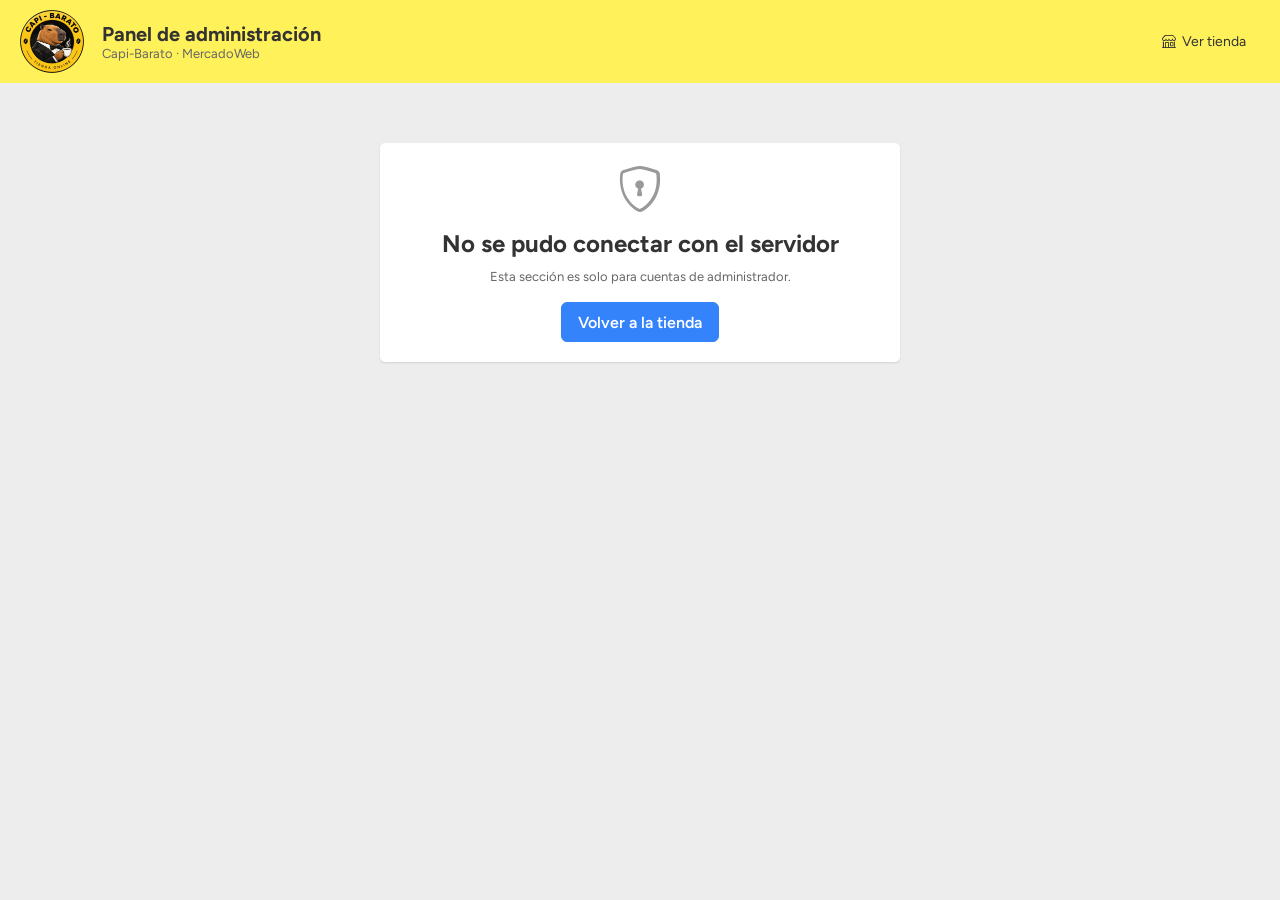
==== admin/index.html @ 98d7c1a0 "feat: actualiza identidad visual, encabezado y backend de Capi-Barato Publica el estado completo del" ====
<!DOCTYPE html>
<html lang="es">
<head>
    <meta charset="UTF-8">
    <meta name="viewport" content="width=device-width, initial-scale=1.0">
    <meta name="robots" content="noindex, nofollow">
    <meta name="description" content="Panel de administración de Capi-Barato.">
    <link rel="icon" href="../img/logo/favicon.ico" sizes="any">
    <link rel="icon" type="image/png" sizes="32x32" href="../img/logo/favicon-32.png">
    <link rel="apple-touch-icon" href="../img/logo/apple-touch-icon.png">
    <link rel="stylesheet" href="https://cdn.jsdelivr.net/npm/bootstrap-icons@1.11.1/font/bootstrap-icons.css">
    <link rel="stylesheet" href="admin.css">
    <title>Panel de administración - Capi-Barato</title>
</head>
<body>
    <header class="admin-header">
        <div class="admin-header-interno">
            <a href="../index.html" aria-label="Ir a la tienda Capi-Barato">
                <img src="../img/logo/capi-barato-logo.png" alt="Capi-Barato, tienda online" class="logo">
            </a>
            <h1>Panel de administración <small>Capi-Barato · MercadoWeb</small></h1>
            <div class="admin-cuenta">
                <a href="../index.html"><i class="bi bi-shop" aria-hidden="true"></i> <span class="texto-largo">Ver tienda</span></a>
                <span class="admin-usuario" id="admin-usuario"></span>
                <button type="button" id="btn-cerrar-sesion" class="oculto"><i class="bi bi-box-arrow-right" aria-hidden="true"></i> Cerrar sesión</button>
            </div>
        </div>
    </header>

    <noscript>
        <p class="tarjeta" style="max-width:600px;margin:20px auto;">El panel de Capi-Barato necesita JavaScript habilitado.</p>
    </noscript>

    <div class="admin-layout oculto" id="admin-layout">
        <nav class="admin-nav" aria-label="Secciones del panel">
            <ul>
                <li><a href="#/dashboard" data-vista="dashboard"><i class="bi bi-speedometer2" aria-hidden="true"></i> Dashboard</a></li>
                <li><a href="#/pedidos" data-vista="pedidos"><i class="bi bi-receipt" aria-hidden="true"></i> Pedidos <span class="contador-nav oculto" id="nav-pendientes" title="Pedidos pendientes"></span></a></li>
                <li><a href="#/productos" data-vista="productos"><i class="bi bi-box-seam" aria-hidden="true"></i> Productos</a></li>
                <li><a href="#/inventario" data-vista="inventario"><i class="bi bi-clipboard-data" aria-hidden="true"></i> Inventario <span class="contador-nav oculto" id="nav-alertas" title="Productos con stock bajo"></span></a></li>
                <li><a href="#/categorias" data-vista="categorias"><i class="bi bi-tags" aria-hidden="true"></i> Categorías</a></li>
                <li><a href="#/usuarios" data-vista="usuarios"><i class="bi bi-people" aria-hidden="true"></i> Usuarios</a></li>
                <li><a href="#/estadisticas" data-vista="estadisticas"><i class="bi bi-bar-chart" aria-hidden="true"></i> Estadísticas</a></li>
            </ul>
        </nav>
        <main class="admin-main" id="admin-main" tabindex="-1">
            <p class="cargando">Cargando…</p>
        </main>
    </div>

    <section class="sin-permiso tarjeta oculto" id="sin-permiso" aria-live="polite">
        <i class="bi bi-shield-lock" aria-hidden="true"></i>
        <h2>No tenés permiso para entrar al panel</h2>
        <p class="nota" style="margin:10px 0 16px;">Esta sección es solo para cuentas de administrador.</p>
        <a class="btn" href="../index.html">Volver a la tienda</a>
    </section>

    <div class="avisos" id="avisos" aria-live="polite" aria-atomic="false"></div>

    <script src="js/comun.js"></script>
    <script src="js/dashboard.js"></script>
    <script src="js/estadisticas.js"></script>
    <script src="js/pedidos.js"></script>
    <script src="js/productos.js"></script>
    <script src="js/inventario.js"></script>
    <script src="js/categorias.js"></script>
    <script src="js/usuarios.js"></script>
    <script src="js/inicio.js"></script>
</body>
</html>
---- admin/admin.css ----
/* Panel administrativo de Capi-Barato (Bloque 5).
   Usa la misma identidad que la tienda: paleta (#3483fa, #00a650, #fff159, #ededed), Figtree, Bootstrap Icons,
   tarjetas blancas con radio 5px y sombra suave, encabezado amarillo con el logo. */
@import url('https://fonts.googleapis.com/css2?family=Figtree:wght@300;400;500;600;700;800&display=swap');
:root{
    --clr-blue:#3483fa;
    --clr-blue-oscuro:#2968c8;
    --clr-green:#00a650;
    --clr-grey-fondo:#ededed;
    --clr-yellow:#fff159;
    --clr-rojo:#d63b3b;
    --clr-texto:#333;
    --clr-suave:#666;
    --sombra: 0 1px 2px 0 rgba(0,0,0,.12);
}
*{ margin:0; padding:0; box-sizing:border-box; font-family:'Figtree', sans-serif; }
body{ background-color:var(--clr-grey-fondo); color:var(--clr-texto); min-height:100vh; }
a{ color:var(--clr-blue); text-decoration:none; }
a:hover{ text-decoration:underline; }
button{ font-size:14px; }
a:focus-visible, button:focus-visible, input:focus-visible, select:focus-visible, textarea:focus-visible, [tabindex]:focus-visible{
    outline:3px solid var(--clr-blue); outline-offset:2px; border-radius:2px;
}
.oculto{ display:none !important; }
.solo-lectores{ position:absolute; width:1px; height:1px; overflow:hidden; clip:rect(0 0 0 0); white-space:nowrap; }

/* ---------- Encabezado ---------- */
.admin-header{ background-color:var(--clr-yellow); padding:10px 20px; }
.admin-header-interno{ max-width:1400px; margin:auto; display:flex; align-items:center; gap:18px; flex-wrap:wrap; }
.admin-header .logo{ width:64px; height:auto; display:block; }
.admin-header h1{ font-size:20px; font-weight:700; flex:1 1 auto; }
.admin-header h1 small{ display:block; font-size:13px; font-weight:400; color:var(--clr-suave); }
.admin-cuenta{ display:flex; align-items:center; gap:14px; flex-wrap:wrap; font-size:14px; }
.admin-cuenta a, .admin-cuenta button{ color:var(--clr-texto); background:none; border:none; cursor:pointer; display:inline-flex; align-items:center; justify-content:center; gap:6px; min-height:40px; min-width:40px; }
.admin-cuenta a:hover, .admin-cuenta button:hover{ color:var(--clr-blue); text-decoration:none; }
.admin-usuario{ font-weight:600; }

/* ---------- Estructura ---------- */
.admin-layout{ max-width:1400px; margin:20px auto; padding:0 20px; display:grid; grid-template-columns:220px minmax(0,1fr); gap:24px; align-items:start; }
.admin-nav{ background:#fff; border-radius:5px; box-shadow:var(--sombra); padding:8px 0; position:sticky; top:16px; }
.admin-nav ul{ list-style:none; }
.admin-nav a{ display:flex; align-items:center; gap:10px; padding:12px 18px; color:var(--clr-texto); font-size:15px; border-left:3px solid transparent; min-height:44px; }
.admin-nav a:hover{ background:#f5f5f5; text-decoration:none; color:var(--clr-blue); }
.admin-nav a[aria-current="page"]{ color:var(--clr-blue); font-weight:700; border-left-color:var(--clr-blue); background:#f0f6ff; }
.admin-nav .bi{ font-size:18px; width:20px; text-align:center; }
.admin-nav .contador-nav{ margin-left:auto; background:#fff3cd; color:#7a5c00; font-size:12px; font-weight:700; border-radius:20px; padding:1px 8px; }
.admin-main{ min-width:0; }
.admin-main > h2{ font-size:24px; margin-bottom:6px; }
.admin-main > .subtitulo{ color:var(--clr-suave); margin-bottom:18px; font-size:14px; }

/* ---------- Tarjetas y grillas ---------- */
.tarjeta{ background:#fff; border-radius:5px; box-shadow:var(--sombra); padding:20px; margin-bottom:20px; min-width:0; }
.tarjeta > h3{ font-size:16px; margin-bottom:14px; display:flex; align-items:center; gap:8px; }
.tarjeta > h3 .bi{ color:var(--clr-blue); }
.grilla-2{ display:grid; grid-template-columns:repeat(2, minmax(0,1fr)); gap:20px; }
.kpis{ display:grid; grid-template-columns:repeat(auto-fit, minmax(190px,1fr)); gap:16px; margin-bottom:20px; }
.kpi{ background:#fff; border-radius:5px; box-shadow:var(--sombra); padding:18px; display:flex; gap:14px; align-items:flex-start; min-width:0; }
.kpi .bi{ font-size:26px; color:var(--clr-blue); background:#f0f6ff; border-radius:50%; width:48px; height:48px; display:flex; align-items:center; justify-content:center; flex-shrink:0; }
.kpi.verde .bi{ color:var(--clr-green); background:#e6f6ee; }
.kpi.alerta .bi{ color:#b07d00; background:#fff3cd; }
.kpi > div{ min-width:0; }
.kpi-valor{ font-size:22px; font-weight:800; overflow-wrap:anywhere; }
.kpi-etiqueta{ font-size:13px; color:var(--clr-suave); }
.kpi-detalle{ font-size:12px; color:var(--clr-suave); margin-top:2px; overflow-wrap:anywhere; }
.nota{ font-size:13px; color:var(--clr-suave); line-height:1.45; }
.nota .bi{ color:var(--clr-blue); }

/* ---------- Barra de herramientas / filtros ---------- */
.barra{ display:flex; flex-wrap:wrap; gap:10px; align-items:flex-end; margin-bottom:16px; }
.barra .campo{ display:flex; flex-direction:column; gap:4px; font-size:13px; color:var(--clr-suave); min-width:0; }
.barra .crece{ flex:1 1 220px; }
.barra select{ min-width:140px; }
.tabla a{ display:inline-block; padding:4px 2px; min-width:24px; }
.barra .empuja{ margin-left:auto; }
input[type=text], input[type=search], input[type=number], input[type=email], select, textarea{
    border:1px solid #ccc; border-radius:4px; padding:9px 10px; font-size:14px; background:#fff; color:var(--clr-texto); min-height:40px; width:100%;
}
textarea{ resize:vertical; min-height:90px; line-height:1.4; }
.chips{ display:flex; flex-wrap:wrap; gap:8px; }
.chip{ border:1px solid #ccc; background:#fff; border-radius:20px; padding:7px 14px; cursor:pointer; color:var(--clr-texto); min-height:36px; }
.chip[aria-pressed="true"]{ background:var(--clr-blue); border-color:var(--clr-blue); color:#fff; font-weight:600; }
.chip .n{ font-weight:700; margin-left:4px; }

/* ---------- Botones ---------- */
.btn{ display:inline-flex; align-items:center; justify-content:center; gap:6px; border:1px solid var(--clr-blue); background:var(--clr-blue); color:#fff; border-radius:6px; padding:9px 16px; cursor:pointer; min-height:40px; font-weight:600; white-space:nowrap; }
.btn:hover{ background:var(--clr-blue-oscuro); border-color:var(--clr-blue-oscuro); }
.btn:disabled{ opacity:.55; cursor:not-allowed; }
.btn-sec{ background:#fff; color:var(--clr-blue); }
.btn-sec:hover{ background:#f0f6ff; }
.btn-peligro{ background:#fff; color:var(--clr-rojo); border-color:var(--clr-rojo); }
.btn-peligro:hover{ background:#fdeeee; border-color:var(--clr-rojo); }
.btn-exito{ background:var(--clr-green); border-color:var(--clr-green); }
.btn-exito:hover{ background:#008a43; border-color:#008a43; }
.btn-chico{ padding:6px 10px; min-height:36px; font-size:13px; font-weight:500; }
.acciones{ display:flex; flex-wrap:wrap; gap:6px; }

/* ---------- Tablas (se vuelven tarjetas en pantallas chicas) ---------- */
.tabla-envoltura{ overflow-x:auto; }
.tabla{ width:100%; border-collapse:collapse; font-size:14px; }
.tabla th{ text-align:left; font-size:12px; text-transform:uppercase; letter-spacing:.03em; color:var(--clr-suave); padding:10px; border-bottom:2px solid #eee; white-space:nowrap; }
.tabla td{ padding:10px; border-bottom:1px solid #eee; vertical-align:middle; }
.tabla tr:last-child td{ border-bottom:none; }
.tabla .num{ text-align:right; white-space:nowrap; }
.tabla .producto-celda{ display:flex; align-items:center; gap:10px; min-width:0; }
.tabla .producto-celda img{ width:44px; height:44px; object-fit:contain; border:1px solid #eee; border-radius:4px; background:#fff; flex-shrink:0; }
.tabla .producto-celda span{ overflow-wrap:anywhere; }
.precio-tachado{ color:#999; text-decoration:line-through; font-size:12px; display:block; }
.vacio{ text-align:center; color:var(--clr-suave); padding:30px 10px; }
.vacio .bi{ display:block; font-size:34px; color:#999; margin-bottom:8px; }

/* ---------- Insignias ---------- */
.insignia{ display:inline-block; font-size:12px; font-weight:700; padding:3px 10px; border-radius:20px; background:#eee; color:var(--clr-suave); white-space:nowrap; }
.estado-pendiente{ background:#fff3cd; color:#7a5c00; }
.estado-pagado{ background:#d4edda; color:#155724; }
.estado-enviado{ background:#cfe2ff; color:#084298; }
.estado-completado{ background:#d1f2df; color:#0a6b3d; }
.estado-cancelado, .insignia-sin-stock{ background:#f8d7da; color:#842029; }
.insignia-bajo{ background:#fff3cd; color:#7a5c00; }
.insignia-ok{ background:#d1f2df; color:#0a6b3d; }
.insignia-inactivo{ background:#e9e9e9; color:#555; }
.insignia-admin{ background:#cfe2ff; color:#084298; }

/* ---------- Ajuste de stock en línea ---------- */
.ajuste{ display:flex; gap:6px; align-items:center; flex-wrap:nowrap; }
.ajuste select{ width:auto; min-width:96px; }
.ajuste input{ width:80px; }
.mensaje-fila{ display:block; font-size:12px; margin-top:4px; min-height:1em; }
.mensaje-fila.error{ color:var(--clr-rojo); }
.mensaje-fila.ok{ color:var(--clr-green); }

/* ---------- Barras (estadísticas) ---------- */
.barras{ display:flex; flex-direction:column; gap:10px; }
.barra-fila{ display:grid; grid-template-columns:minmax(90px,160px) minmax(0,1fr) auto; gap:10px; align-items:center; font-size:13px; }
.barra-fila .pista{ background:#f0f0f0; border-radius:4px; height:16px; overflow:hidden; }
.barra-fila .relleno{ background:var(--clr-blue); height:100%; border-radius:4px; min-width:2px; }
.barra-fila .valor{ font-weight:600; white-space:nowrap; }
.serie{ display:flex; align-items:flex-end; gap:4px; height:180px; padding-top:10px; border-bottom:1px solid #ddd; }
.serie .col{ flex:1 1 0; display:flex; flex-direction:column; justify-content:flex-end; align-items:center; height:100%; min-width:0; }
.serie .col .b{ width:100%; max-width:34px; background:var(--clr-blue); border-radius:3px 3px 0 0; min-height:1px; }
.serie .col .b.cero{ background:#ddd; }
.serie-etiquetas{ display:flex; gap:4px; font-size:11px; color:var(--clr-suave); margin-top:4px; }
.serie-etiquetas span{ flex:1 1 0; text-align:center; min-width:0; overflow:hidden; white-space:nowrap; }

/* ---------- Diálogos ---------- */
dialog{ margin:auto; border:none; border-radius:6px; padding:0; width:min(760px, 94vw); max-height:92vh; box-shadow:0 10px 40px rgba(0,0,0,.3); color:var(--clr-texto); }
dialog::backdrop{ background:rgba(0,0,0,.45); }
.dialogo-cabecera{ display:flex; align-items:center; justify-content:space-between; gap:10px; padding:16px 20px; border-bottom:1px solid #eee; position:sticky; top:0; background:#fff; z-index:1; }
.dialogo-cabecera h3{ font-size:18px; overflow-wrap:anywhere; }
.btn-cerrar{ background:none; border:none; font-size:24px; width:44px; height:44px; cursor:pointer; color:var(--clr-suave); border-radius:50%; flex-shrink:0; }
.btn-cerrar:hover{ color:var(--clr-blue); background:#f0f6ff; }
.dialogo-cuerpo{ padding:20px; }
.dialogo-pie{ display:flex; justify-content:flex-end; gap:10px; padding:14px 20px; border-top:1px solid #eee; position:sticky; bottom:0; background:#fff; flex-wrap:wrap; }
.dialogo-chico{ width:min(460px, 94vw); }

/* ---------- Formularios ---------- */
.form-grilla{ display:grid; grid-template-columns:repeat(2, minmax(0,1fr)); gap:14px 18px; }
.form-grilla .ancho{ grid-column:1 / -1; }
.form-campo{ display:flex; flex-direction:column; gap:5px; font-size:14px; min-width:0; }
.form-campo > label, .form-campo > .etiqueta{ font-weight:600; font-size:13px; }
.form-campo .ayuda{ font-size:12px; color:var(--clr-suave); }
.form-check{ display:flex; align-items:center; gap:8px; font-size:14px; min-height:40px; }
.form-check input{ width:24px; height:24px; }
.error-form{ color:var(--clr-rojo); font-size:14px; min-height:1.2em; margin-top:10px; }
.vista-precio{ font-size:13px; color:var(--clr-suave); }
.vista-precio strong{ color:var(--clr-texto); font-size:16px; }
.lista-imagenes{ display:flex; flex-direction:column; gap:8px; }
.item-imagen{ display:flex; align-items:center; gap:10px; border:1px solid #eee; border-radius:5px; padding:6px; }
.item-imagen img{ width:52px; height:52px; object-fit:contain; background:#fff; flex-shrink:0; }
.item-imagen .ruta{ flex:1 1 auto; font-size:12px; color:var(--clr-suave); overflow-wrap:anywhere; min-width:0; }
.item-imagen .principal{ font-size:11px; font-weight:700; color:var(--clr-green); }
.imagenes-acciones{ display:flex; gap:8px; flex-wrap:wrap; align-items:center; margin-top:8px; }
.imagenes-acciones select{ flex:1 1 200px; width:auto; }

/* ---------- Detalle de pedido ---------- */
.flujo{ display:flex; flex-wrap:wrap; gap:6px; align-items:center; margin:6px 0 16px; font-size:13px; }
.flujo .paso{ padding:5px 10px; border-radius:20px; background:#f0f0f0; color:#777; }
.flujo .paso.hecho{ background:#d1f2df; color:#0a6b3d; }
.flujo .paso.actual{ background:var(--clr-blue); color:#fff; font-weight:700; }
.flujo .bi{ color:#bbb; }
.datos-pedido{ display:grid; grid-template-columns:repeat(2, minmax(0,1fr)); gap:12px; margin-bottom:16px; font-size:14px; }
.datos-pedido .caja{ background:#f7f7f7; border-radius:5px; padding:12px; overflow-wrap:anywhere; }
.datos-pedido .caja strong{ display:block; font-size:12px; color:var(--clr-suave); margin-bottom:4px; text-transform:uppercase; }
.totales{ margin-left:auto; max-width:300px; font-size:14px; }
.totales div{ display:flex; justify-content:space-between; padding:4px 0; }
.totales .final{ font-weight:800; font-size:17px; border-top:1px solid #eee; margin-top:4px; padding-top:8px; }

/* ---------- Avisos ---------- */
.avisos{ position:fixed; right:16px; bottom:16px; display:flex; flex-direction:column; gap:8px; z-index:1000; max-width:min(420px, calc(100vw - 32px)); }
.aviso{ background:#fff; border-left:5px solid var(--clr-green); box-shadow:0 4px 16px rgba(0,0,0,.2); border-radius:5px; padding:12px 14px; font-size:14px; display:flex; gap:10px; align-items:flex-start; }
.aviso.error{ border-left-color:var(--clr-rojo); }
.aviso .bi{ font-size:18px; color:var(--clr-green); }
.aviso.error .bi{ color:var(--clr-rojo); }
.cargando{ color:var(--clr-suave); padding:30px; text-align:center; }
.sin-permiso{ max-width:520px; margin:60px auto; text-align:center; }
.sin-permiso .bi{ font-size:46px; color:#999; display:block; margin-bottom:10px; }

/* ---------- Responsive ---------- */
@media (max-width: 1024px){
    .grilla-2{ grid-template-columns:1fr; }
}
@media (max-width: 860px){
    .admin-layout{ grid-template-columns:1fr; padding:0 12px; margin-top:12px; gap:14px; }
    .admin-nav{ position:static; padding:0; overflow-x:auto; }
    .admin-nav ul{ display:flex; }
    .admin-nav a{ border-left:none; border-bottom:3px solid transparent; padding:10px 14px; white-space:nowrap; }
    .admin-nav a[aria-current="page"]{ border-bottom-color:var(--clr-blue); }
    .admin-header{ padding:8px 12px; }
    .admin-header .logo{ width:48px; height:auto; }
    .admin-header h1{ font-size:17px; }
    /* Tabla -> tarjetas apiladas: cada celda muestra su encabezado (data-etiqueta). */
    .tabla-tarjetas thead{ display:none; }
    .tabla-tarjetas, .tabla-tarjetas tbody, .tabla-tarjetas tr, .tabla-tarjetas td{ display:block; width:100%; }
    .tabla-tarjetas tr{ border:1px solid #eee; border-radius:5px; padding:6px 10px; margin-bottom:10px; }
    .tabla-tarjetas td{ border-bottom:1px dashed #eee; padding:8px 0; display:flex; justify-content:space-between; align-items:center; gap:12px; text-align:right; }
    .tabla-tarjetas td:last-child{ border-bottom:none; }
    .tabla-tarjetas td::before{ content:attr(data-etiqueta); font-size:12px; font-weight:700; color:var(--clr-suave); text-transform:uppercase; text-align:left; flex-shrink:0; }
    .tabla-tarjetas td.sin-etiqueta{ justify-content:flex-start; text-align:left; }
    .tabla-tarjetas td.sin-etiqueta::before{ content:none; }
    .tabla-tarjetas td .acciones, .tabla-tarjetas td .ajuste{ justify-content:flex-end; flex-wrap:wrap; }
    .tabla-tarjetas .num{ text-align:right; }
}
@media (max-width: 600px){
    .form-grilla, .datos-pedido{ grid-template-columns:1fr; }
    .kpis{ grid-template-columns:repeat(2, minmax(0,1fr)); gap:10px; }
    .kpi{ padding:12px; flex-direction:column; gap:8px; }
    .kpi .bi{ width:38px; height:38px; font-size:20px; }
    .kpi > div{ min-width:0; }
.kpi-valor{ font-size:18px; }
    .tarjeta{ padding:14px; }
    .barra .empuja{ margin-left:0; }
    .barra > *{ flex:1 1 100%; }
    .barra-fila{ grid-template-columns:minmax(70px,110px) minmax(0,1fr) auto; }
    .admin-cuenta .texto-largo{ display:none; }
    .dialogo-cuerpo{ padding:14px; }
    .totales{ max-width:none; }
}
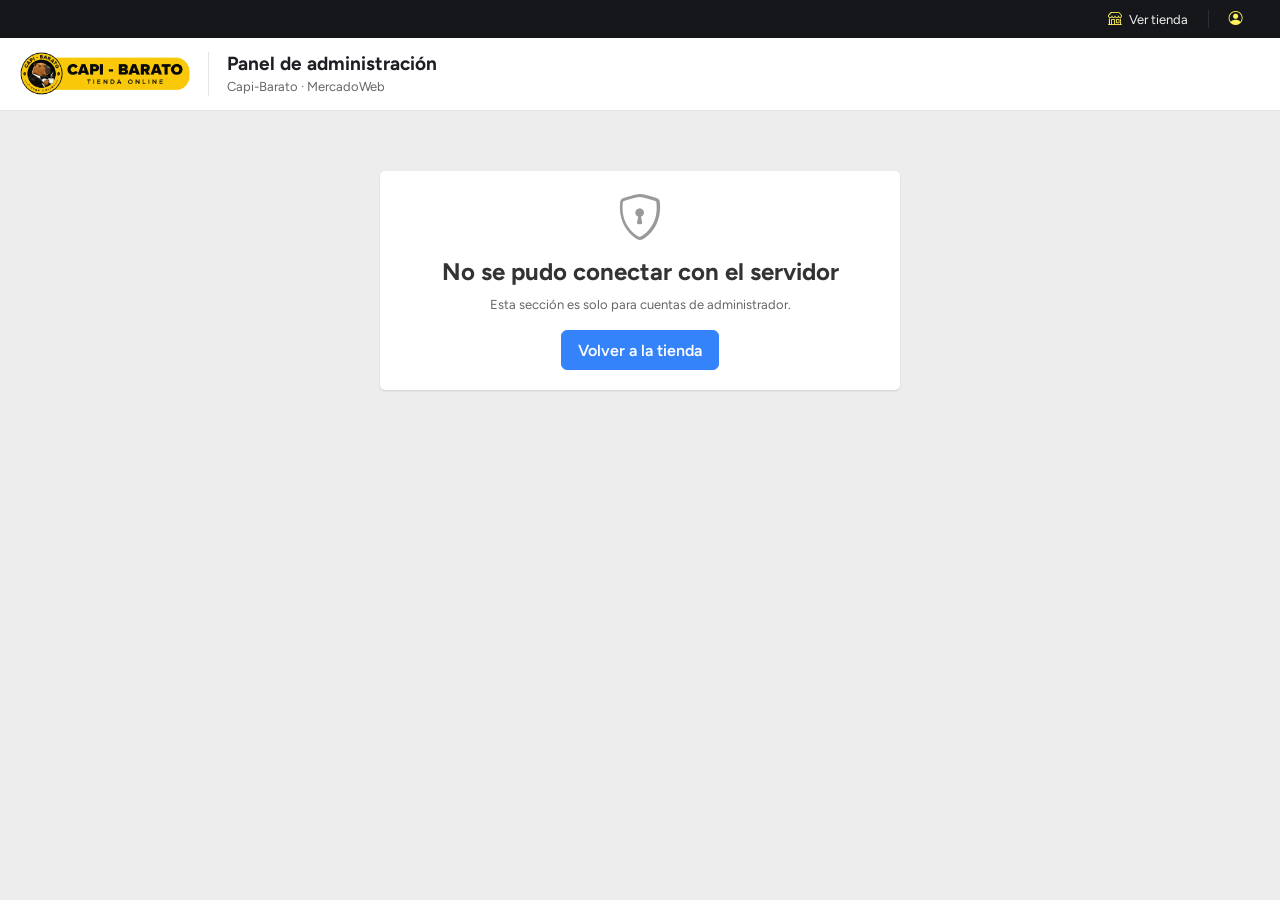
==== commit 104cb4b2: "feat(admin): rediseña el panel según el boceto 4 y amplía el dashboard Cabecera en tres franjas: una" ====
--- a/admin/index.html
+++ b/admin/index.html
@@ -13,17 +13,24 @@
     <title>Panel de administración - Capi-Barato</title>
 </head>
 <body>
+    <!-- Franja superior negra: acciones de cuenta (boceto 4). -->
+    <div class="admin-barra-superior">
+        <div class="admin-barra-interna">
+            <a href="../index.html"><i class="bi bi-shop" aria-hidden="true"></i> <span class="texto-largo">Ver tienda</span></a>
+            <span class="admin-barra-sep" aria-hidden="true"></span>
+            <span class="admin-usuario"><i class="bi bi-person-circle" aria-hidden="true"></i> <span id="admin-usuario"></span></span>
+            <button type="button" id="btn-cerrar-sesion" class="oculto"><i class="bi bi-box-arrow-right" aria-hidden="true"></i> <span class="texto-largo">Cerrar sesión</span></button>
+        </div>
+    </div>
+
+    <!-- Cabecera blanca: logo real de la tienda + título del panel. -->
     <header class="admin-header">
         <div class="admin-header-interno">
-            <a href="../index.html" aria-label="Ir a la tienda Capi-Barato">
-                <img src="../img/logo/capi-barato-logo.png" alt="Capi-Barato, tienda online" class="logo">
+            <a href="../index.html" class="admin-marca" aria-label="Ir a la tienda Capi-Barato">
+                <img src="../img/logo/capi-barato-logo-horizontal.png" alt="Capi-Barato, tienda online" class="logo">
             </a>
+            <span class="admin-header-sep" aria-hidden="true"></span>
             <h1>Panel de administración <small>Capi-Barato · MercadoWeb</small></h1>
-            <div class="admin-cuenta">
-                <a href="../index.html"><i class="bi bi-shop" aria-hidden="true"></i> <span class="texto-largo">Ver tienda</span></a>
-                <span class="admin-usuario" id="admin-usuario"></span>
-                <button type="button" id="btn-cerrar-sesion" class="oculto"><i class="bi bi-box-arrow-right" aria-hidden="true"></i> Cerrar sesión</button>
-            </div>
         </div>
     </header>
 
@@ -32,6 +39,7 @@
     </noscript>
 
     <div class="admin-layout oculto" id="admin-layout">
+        <!-- Única estructura de navegación del panel (no se duplica con un menú lateral). -->
         <nav class="admin-nav" aria-label="Secciones del panel">
             <ul>
                 <li><a href="#/dashboard" data-vista="dashboard"><i class="bi bi-speedometer2" aria-hidden="true"></i> Dashboard</a></li>
--- a/admin/admin.css
+++ b/admin/admin.css
@@ -11,6 +11,10 @@
     --clr-rojo:#d63b3b;
     --clr-texto:#333;
     --clr-suave:#666;
+    --clr-negro:#16171b;        /* franja superior del boceto 4 */
+    --clr-negro-borde:#2c2e35;
+    --clr-carbon:#1d1f24;       /* títulos y nav activa */
+    --clr-borde:#e4e4e7;
     --sombra: 0 1px 2px 0 rgba(0,0,0,.12);
 }
 *{ margin:0; padding:0; box-sizing:border-box; font-family:'Figtree', sans-serif; }
@@ -24,28 +28,42 @@
 .oculto{ display:none !important; }
 .solo-lectores{ position:absolute; width:1px; height:1px; overflow:hidden; clip:rect(0 0 0 0); white-space:nowrap; }
 
-/* ---------- Encabezado ---------- */
-.admin-header{ background-color:var(--clr-yellow); padding:10px 20px; }
+/* ---------- Encabezado: franja negra + cabecera blanca (boceto 4) ---------- */
+.admin-barra-superior{ background:var(--clr-negro); color:#f2f2f3; font-size:13px; }
+.admin-barra-interna{ max-width:1400px; margin:auto; padding:0 20px; display:flex; align-items:center; justify-content:flex-end; gap:6px; min-height:38px; flex-wrap:wrap; }
+.admin-barra-interna a, .admin-barra-interna button{
+    color:#f2f2f3; background:none; border:none; cursor:pointer; font-size:13px; line-height:1;
+    display:inline-flex; align-items:center; justify-content:center; gap:7px; padding:0 10px; min-height:38px; border-radius:3px;
+}
+.admin-barra-interna a:hover, .admin-barra-interna button:hover{ color:var(--clr-yellow); background:var(--clr-negro-borde); text-decoration:none; }
+.admin-barra-interna .bi{ font-size:14px; color:var(--clr-yellow); }
+.admin-barra-interna a:focus-visible, .admin-barra-interna button:focus-visible{ outline-color:var(--clr-yellow); }
+.admin-barra-sep{ width:1px; height:18px; background:var(--clr-negro-borde); margin:0 4px; }
+.admin-usuario{ display:inline-flex; align-items:center; gap:7px; padding:0 10px; min-height:38px; font-weight:600; }
+
+.admin-header{ background:#fff; border-bottom:1px solid var(--clr-borde); padding:14px 20px; }
 .admin-header-interno{ max-width:1400px; margin:auto; display:flex; align-items:center; gap:18px; flex-wrap:wrap; }
-.admin-header .logo{ width:64px; height:auto; display:block; }
-.admin-header h1{ font-size:20px; font-weight:700; flex:1 1 auto; }
-.admin-header h1 small{ display:block; font-size:13px; font-weight:400; color:var(--clr-suave); }
-.admin-cuenta{ display:flex; align-items:center; gap:14px; flex-wrap:wrap; font-size:14px; }
-.admin-cuenta a, .admin-cuenta button{ color:var(--clr-texto); background:none; border:none; cursor:pointer; display:inline-flex; align-items:center; justify-content:center; gap:6px; min-height:40px; min-width:40px; }
-.admin-cuenta a:hover, .admin-cuenta button:hover{ color:var(--clr-blue); text-decoration:none; }
-.admin-usuario{ font-weight:600; }
-
-/* ---------- Estructura ---------- */
-.admin-layout{ max-width:1400px; margin:20px auto; padding:0 20px; display:grid; grid-template-columns:220px minmax(0,1fr); gap:24px; align-items:start; }
-.admin-nav{ background:#fff; border-radius:5px; box-shadow:var(--sombra); padding:8px 0; position:sticky; top:16px; }
-.admin-nav ul{ list-style:none; }
-.admin-nav a{ display:flex; align-items:center; gap:10px; padding:12px 18px; color:var(--clr-texto); font-size:15px; border-left:3px solid transparent; min-height:44px; }
-.admin-nav a:hover{ background:#f5f5f5; text-decoration:none; color:var(--clr-blue); }
-.admin-nav a[aria-current="page"]{ color:var(--clr-blue); font-weight:700; border-left-color:var(--clr-blue); background:#f0f6ff; }
-.admin-nav .bi{ font-size:18px; width:20px; text-align:center; }
-.admin-nav .contador-nav{ margin-left:auto; background:#fff3cd; color:#7a5c00; font-size:12px; font-weight:700; border-radius:20px; padding:1px 8px; }
-.admin-main{ min-width:0; }
-.admin-main > h2{ font-size:24px; margin-bottom:6px; }
+.admin-marca{ display:block; flex-shrink:0; }
+.admin-header .logo{ width:170px; height:auto; display:block; }
+.admin-header-sep{ width:1px; align-self:stretch; min-height:38px; background:var(--clr-borde); }
+.admin-header h1{ font-size:19px; font-weight:700; color:var(--clr-carbon); flex:1 1 auto; line-height:1.3; }
+.admin-header h1 small{ display:block; font-size:13px; font-weight:400; color:var(--clr-suave); margin-top:2px; }
+
+/* ---------- Estructura y navegación (una sola barra, sin menú lateral duplicado) ---------- */
+.admin-layout{ display:block; }
+.admin-nav{ background:#fff; border-bottom:1px solid var(--clr-borde); box-shadow:var(--sombra); overflow-x:auto; }
+.admin-nav ul{ list-style:none; max-width:1400px; margin:auto; padding:0 12px; display:flex; }
+.admin-nav a{
+    display:inline-flex; align-items:center; gap:8px; padding:13px 16px; color:var(--clr-suave); font-size:14.5px; font-weight:500;
+    border-bottom:3px solid transparent; min-height:48px; white-space:nowrap;
+}
+.admin-nav a:hover{ color:var(--clr-carbon); background:#fafafa; text-decoration:none; }
+.admin-nav a[aria-current="page"]{ color:var(--clr-carbon); font-weight:700; border-bottom-color:var(--clr-yellow); }
+.admin-nav a[aria-current="page"] .bi{ color:var(--clr-carbon); }
+.admin-nav .bi{ font-size:17px; }
+.admin-nav .contador-nav{ background:#fff3cd; color:#7a5c00; font-size:12px; font-weight:700; border-radius:20px; padding:1px 8px; }
+.admin-main{ max-width:1400px; margin:22px auto; padding:0 20px; min-width:0; }
+.admin-main > h2{ font-size:24px; margin-bottom:6px; color:var(--clr-carbon); }
 .admin-main > .subtitulo{ color:var(--clr-suave); margin-bottom:18px; font-size:14px; }
 
 /* ---------- Tarjetas y grillas ---------- */
@@ -53,7 +71,8 @@
 .tarjeta > h3{ font-size:16px; margin-bottom:14px; display:flex; align-items:center; gap:8px; }
 .tarjeta > h3 .bi{ color:var(--clr-blue); }
 .grilla-2{ display:grid; grid-template-columns:repeat(2, minmax(0,1fr)); gap:20px; }
-.kpis{ display:grid; grid-template-columns:repeat(auto-fit, minmax(190px,1fr)); gap:16px; margin-bottom:20px; }
+/* 4 por fila como en el boceto: los 6 indicadores del dashboard quedan 4 + 2, sin partir los importes. */
+.kpis{ display:grid; grid-template-columns:repeat(4, minmax(0,1fr)); gap:16px; margin-bottom:20px; }
 .kpi{ background:#fff; border-radius:5px; box-shadow:var(--sombra); padding:18px; display:flex; gap:14px; align-items:flex-start; min-width:0; }
 .kpi .bi{ font-size:26px; color:var(--clr-blue); background:#f0f6ff; border-radius:50%; width:48px; height:48px; display:flex; align-items:center; justify-content:center; flex-shrink:0; }
 .kpi.verde .bi{ color:var(--clr-green); background:#e6f6ee; }
@@ -64,6 +83,36 @@
 .kpi-detalle{ font-size:12px; color:var(--clr-suave); margin-top:2px; overflow-wrap:anywhere; }
 .nota{ font-size:13px; color:var(--clr-suave); line-height:1.45; }
 .nota .bi{ color:var(--clr-blue); }
+
+/* ---------- Accesos rápidos del dashboard ---------- */
+.atajos{ display:grid; grid-template-columns:repeat(auto-fit, minmax(210px,1fr)); gap:12px; }
+.atajo{
+    display:flex; align-items:center; gap:12px; padding:14px; border:1px solid var(--clr-borde); border-radius:6px;
+    background:#fff; color:var(--clr-texto); min-height:64px;
+}
+.atajo:hover{ border-color:var(--clr-carbon); background:#fcfcfc; text-decoration:none; box-shadow:var(--sombra); }
+.atajo .bi{
+    font-size:20px; color:var(--clr-carbon); background:var(--clr-yellow); border-radius:50%;
+    width:42px; height:42px; display:flex; align-items:center; justify-content:center; flex-shrink:0;
+}
+.atajo span{ display:flex; flex-direction:column; gap:2px; min-width:0; }
+.atajo strong{ font-size:14.5px; color:var(--clr-carbon); }
+.atajo small{ font-size:12px; color:var(--clr-suave); }
+
+/* ---------- Totales del período y comparación (gráfico del dashboard) ---------- */
+.resumen-periodo{ display:grid; grid-template-columns:repeat(auto-fit, minmax(190px,1fr)); gap:14px; margin-bottom:18px; }
+.resumen-dato{ display:flex; flex-direction:column; gap:3px; border-left:3px solid var(--clr-yellow); padding:4px 0 4px 12px; min-width:0; }
+.resumen-etiqueta{ font-size:13px; color:var(--clr-suave); }
+.resumen-valor{ font-size:21px; font-weight:800; color:var(--clr-carbon); overflow-wrap:anywhere; }
+.comparacion{ font-size:12px; color:var(--clr-suave); display:inline-flex; align-items:center; gap:4px; }
+.comparacion.sube{ color:var(--clr-green); }
+.comparacion.baja{ color:var(--clr-rojo); }
+.comparacion .bi{ font-size:13px; }
+
+/* Botón que se comporta como enlace dentro de una tabla. */
+.enlace-tabla{ background:none; border:none; padding:4px 2px; color:var(--clr-blue); cursor:pointer; font-size:14px;
+    text-align:left; display:inline-flex; align-items:center; min-height:28px; min-width:24px; }
+.enlace-tabla:hover{ text-decoration:underline; }
 
 /* ---------- Barra de herramientas / filtros ---------- */
 .barra{ display:flex; flex-wrap:wrap; gap:10px; align-items:flex-end; margin-bottom:16px; }
@@ -195,18 +244,21 @@
 .sin-permiso .bi{ font-size:46px; color:#999; display:block; margin-bottom:10px; }
 
 /* ---------- Responsive ---------- */
+@media (max-width: 1180px){
+    .kpis{ grid-template-columns:repeat(3, minmax(0,1fr)); }
+}
 @media (max-width: 1024px){
     .grilla-2{ grid-template-columns:1fr; }
 }
 @media (max-width: 860px){
-    .admin-layout{ grid-template-columns:1fr; padding:0 12px; margin-top:12px; gap:14px; }
-    .admin-nav{ position:static; padding:0; overflow-x:auto; }
-    .admin-nav ul{ display:flex; }
-    .admin-nav a{ border-left:none; border-bottom:3px solid transparent; padding:10px 14px; white-space:nowrap; }
-    .admin-nav a[aria-current="page"]{ border-bottom-color:var(--clr-blue); }
-    .admin-header{ padding:8px 12px; }
-    .admin-header .logo{ width:48px; height:auto; }
+    .kpis{ grid-template-columns:repeat(2, minmax(0,1fr)); }
+    .admin-main{ padding:0 12px; margin:14px auto; }
+    .admin-nav ul{ padding:0 6px; }
+    .admin-nav a{ padding:11px 13px; font-size:14px; }
+    .admin-header{ padding:10px 12px; }
+    .admin-header .logo{ width:132px; height:auto; }
     .admin-header h1{ font-size:17px; }
+    .admin-barra-interna{ padding:0 12px; }
     /* Tabla -> tarjetas apiladas: cada celda muestra su encabezado (data-etiqueta). */
     .tabla-tarjetas thead{ display:none; }
     .tabla-tarjetas, .tabla-tarjetas tbody, .tabla-tarjetas tr, .tabla-tarjetas td{ display:block; width:100%; }
@@ -230,7 +282,12 @@
     .barra .empuja{ margin-left:0; }
     .barra > *{ flex:1 1 100%; }
     .barra-fila{ grid-template-columns:minmax(70px,110px) minmax(0,1fr) auto; }
-    .admin-cuenta .texto-largo{ display:none; }
+    .admin-barra-interna .texto-largo{ display:none; }
+    .admin-header{ gap:10px; }
+    .admin-header .logo{ width:112px; }
+    .admin-header h1{ font-size:15.5px; flex-basis:100%; }
+    .admin-header-sep{ display:none; }
+    .admin-nav a{ padding:10px; gap:6px; }
     .dialogo-cuerpo{ padding:14px; }
     .totales{ max-width:none; }
 }
